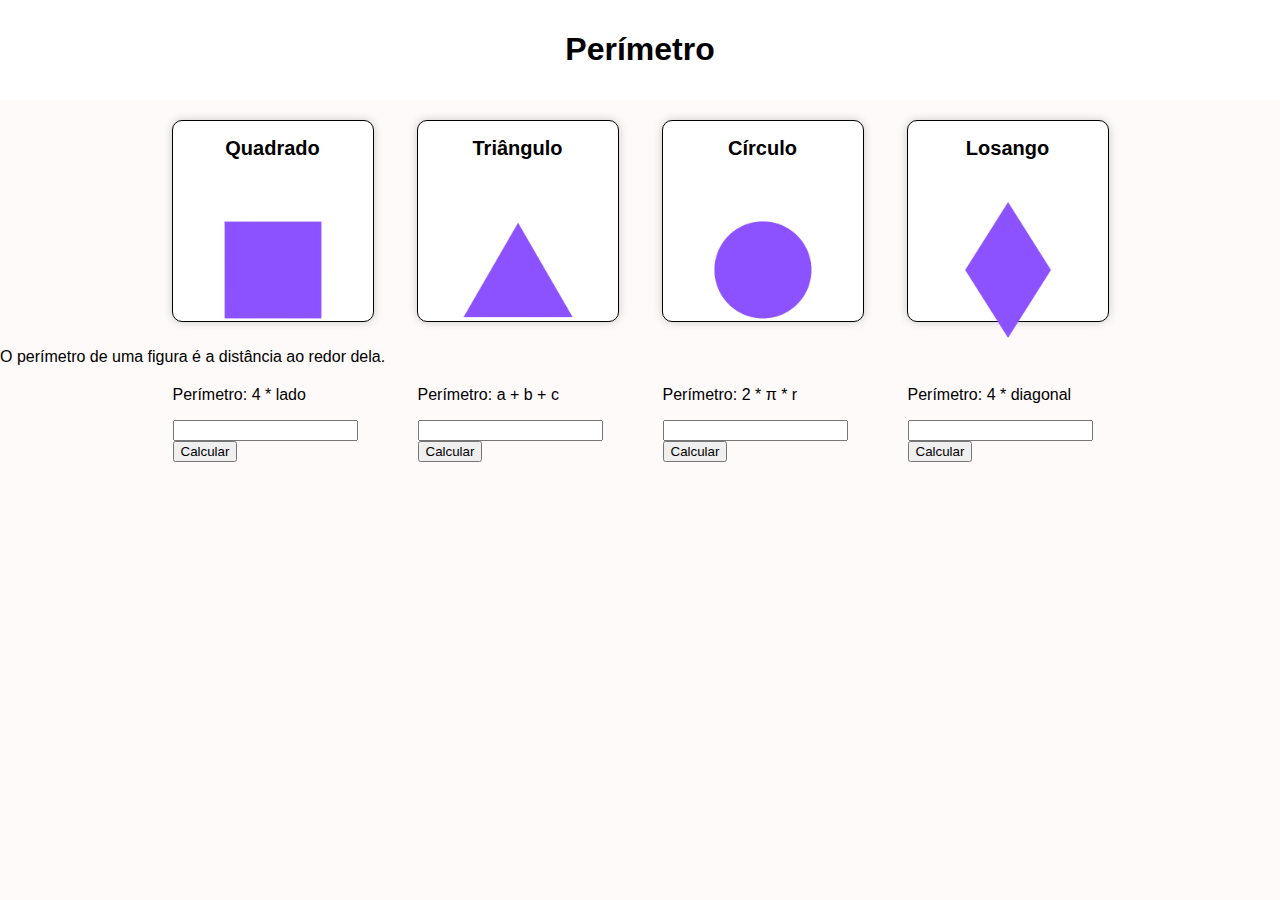
==== index.html @ f0d4f51c "Add files via upload" ====
<!DOCTYPE html>
<html>
<head>
  <title>Perímetro</title>
  <meta charset="utf-8">
  <meta name="viewport" content="width=device-width, initial-scale=1">
  <link rel="stylesheet" href="style.css">
</head>
<body>
  <header>
    <center><h1>Perímetro</h1></center>
  </header>
  <main>
    <div class="catalog">
      <div class="box">
        <h2 class="title">Quadrado</h2>
        <img class="image" src="Quadrado-removebg-preview.png" alt="Imagem 3">
        <p>Perímetro: 4 * lado</p>
        <input type="text" id="sideLength">
        <input type="button" value="Calcular" onclick="calculatePerimeter()">
        <p id="perimeter"></p>
      </div>
      <div class="box">
        <h2 class="title">Triângulo</h2>
        <img class="image" src="Triângulo-removebg-preview.png" alt="Imagem 3">
        <p>Perímetro: a + b + c</p>
        <input type="text" id="sideLength">
        <input type="button" value="Calcular" onclick="calculatePerimeter()">
        <p id="perimeter"></p>
      </div>
      <div class="box">
        <h2 class="title">Círculo</h2>
        <img class="image" src="Círculo-removebg-preview.png" alt="Imagem 3">
        <p>Perímetro: 2 * π * r</p>
        <input type="text" id="sideLength">
        <input type="button" value="Calcular" onclick="calculatePerimeter()">
        <p id="perimeter"></p>
      </div>
      <div class="box">
        <h2 class="title">Losango</h2>
        <img class="image" src="Losango-removebg-preview.png" alt="Imagem 3">
        <p>Perímetro: 4 * diagonal</p>
        <input type="text" id="sideLength">
        <input type="button" value="Calcular" onclick="calculatePerimeter()">
        <p id="perimeter"></p>
      </div>
    </div>
  </main>
  <footer>
    <p>O perímetro de uma figura é a distância ao redor dela.</p>
  </footer>
  <script>
    // This function is called when the user clicks on a box.
    function calculatePerimeter() {
      // Get the value of the input field.
      var sideLength = document.getElementById("sideLength").value;

      // Calculate the perimeter.
      var perimeter = 4 * sideLength;

      // Display the perimeter in the output field.
      document.getElementById("perimeter").innerHTML = perimeter;

      // Show an alert message.
      alert("O perímetro do quadrado é " + perimeter);
      alert("O perímetro do triângulo é " + perimeter);
      alert("O perímetro do círculo é " + perimeter);
      alert("O perímetro do losango é " + perimeter);
    }
  </script>
</body>
</html>
---- style.css ----
body {
    font-family: sans-serif;
    margin: 0;
    padding: 0;
    background-color: snow;
  }
  
  header {
    background-color: #fff;
    padding: 10px;
  }
  
  main {
    width: 1000px;
    margin: 0 auto;
  }
  
  .catalog {
    display: flex;
    flex-wrap: wrap;
    margin: 10px;
    justify-content: space-around;
  }
  
  .box {
    width: 200px;
    height: 200px;
    border: 1.5px solid black;
    margin: 10px;
    background-color: #fff;
    border-radius: 10px;
    transition: all 0.5s ease-in-out;
  }
  
  .box:hover {
    transform: scale(1.1);
    box-shadow: 0 0 500px 0 rgba(0, 0, 0, 0.4);
  }
  
  .title {
    font-size: 20px;
    text-align: center;
  }
  
  .image {
    display: block;
    margin: 5px auto;
  }
  
  @media (max-width: 768px) {
    .catalog {
      flex-direction: column;
    }
  
    .box {
      width: 100%;
      height: 100%;
    }
  
    .title {
      font-size: 16px;
    }
  
    .image {
      display: block;
      margin: 0 auto;
    }
  }
  
  @keyframes title-animation {
    0% {
      opacity: 1;
    }
    50% {
      opacity: 0.5;
    }
    100% {
      opacity: 1;
    }
  }
  
  @keyframes image-animation {
    0% {
      transform: scale(1);
    }
    50% {
      transform: scale(0.9);
    }
    100% {
      transform: scale(1);
    }
  }
  
  .box {
    box-shadow: 0 0 10px 0 rgba(0, 0, 0, 0.2);
    border-radius: 10px;
    transition: all 0.5s ease-in-out;
  }
  
  .box:hover {
    box-shadow: 0 0 20px 0 rgba(0, 0, 0, 0.4);
  }
  
  .box img {
    max-width: 100%;
    max-height: 100%;
    height: 100%;
  }
  
  .title {
    font-size: 20px;
    text-align: center;
    margin-bottom: 10px;
  }
  
  .image {
    display: block;
    margin: 5px auto;
  }
  
  @media (max-width: 768px) {
    .catalog {
      flex-direction: column;
    }
  
    .box {
      width: 100%;
      height: 100%;
    }
  
    .title {
      font-size: 16px;
    }
  
    .image {
      display: block;
      margin: 0 auto;
    }
  }
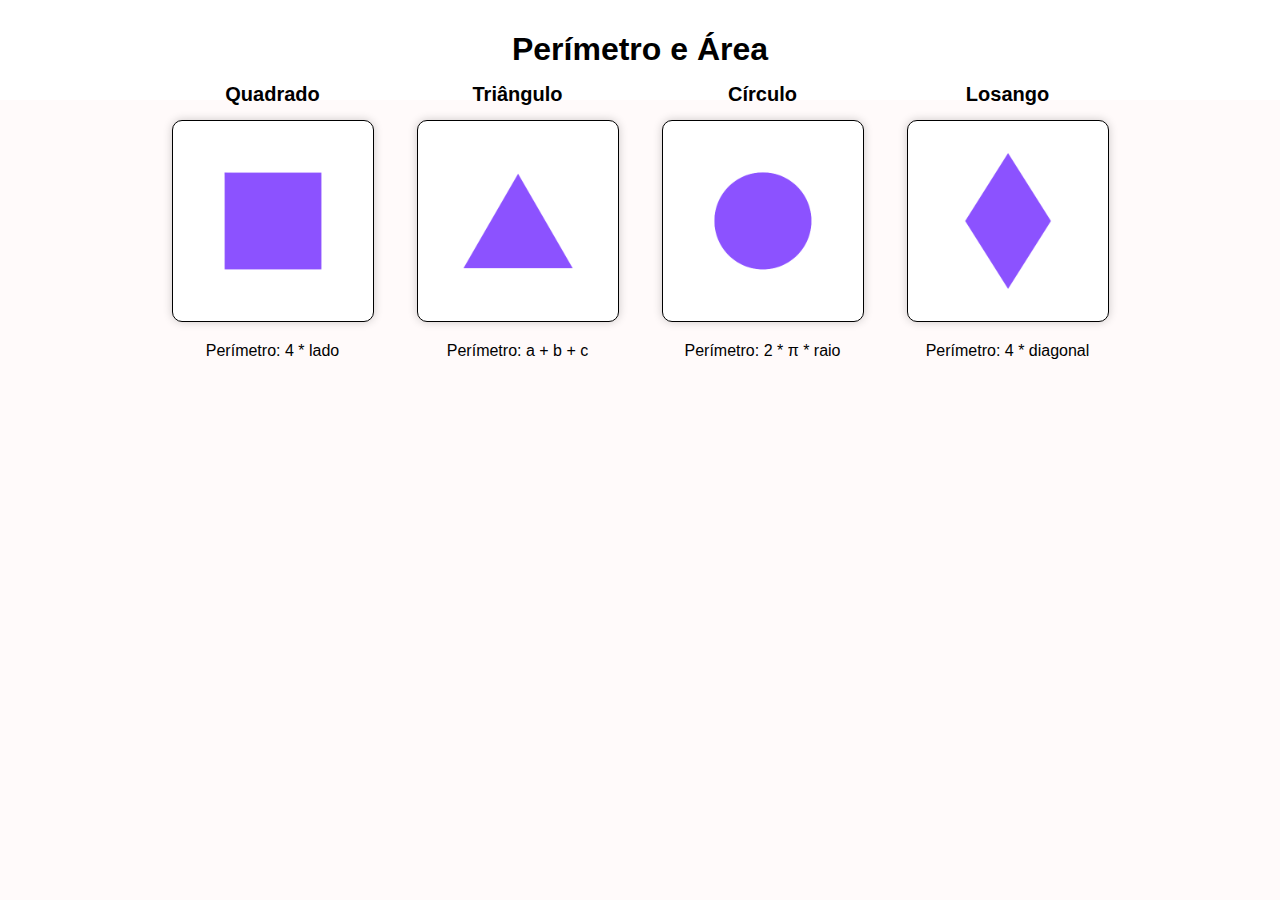
==== commit 3b56ed0a: "acabado" ====
--- a/index.html
+++ b/index.html
@@ -1,72 +1,87 @@
 <!DOCTYPE html>
 <html>
 <head>
-  <title>Perímetro</title>
+  <title>Perímetro e Área</title>
   <meta charset="utf-8">
   <meta name="viewport" content="width=device-width, initial-scale=1">
   <link rel="stylesheet" href="style.css">
 </head>
 <body>
   <header>
-    <center><h1>Perímetro</h1></center>
+    <center><h1>Perímetro e Área</h1></center>
   </header>
   <main>
     <div class="catalog">
-      <div class="box">
+      <div class="box" onclick="showQuestions('quadrado')">
         <h2 class="title">Quadrado</h2>
         <img class="image" src="Quadrado-removebg-preview.png" alt="Imagem 3">
         <p>Perímetro: 4 * lado</p>
-        <input type="text" id="sideLength">
-        <input type="button" value="Calcular" onclick="calculatePerimeter()">
-        <p id="perimeter"></p>
       </div>
-      <div class="box">
+      <div class="box" onclick="showQuestions('triangulo')">
         <h2 class="title">Triângulo</h2>
         <img class="image" src="Triângulo-removebg-preview.png" alt="Imagem 3">
         <p>Perímetro: a + b + c</p>
-        <input type="text" id="sideLength">
-        <input type="button" value="Calcular" onclick="calculatePerimeter()">
-        <p id="perimeter"></p>
       </div>
-      <div class="box">
+      <div class="box" onclick="showQuestions('circulo')">
         <h2 class="title">Círculo</h2>
         <img class="image" src="Círculo-removebg-preview.png" alt="Imagem 3">
-        <p>Perímetro: 2 * π * r</p>
-        <input type="text" id="sideLength">
-        <input type="button" value="Calcular" onclick="calculatePerimeter()">
-        <p id="perimeter"></p>
+        <p>Perímetro: 2 * π * raio</p>
       </div>
-      <div class="box">
+      <div class="box" onclick="showQuestions('losango')">
         <h2 class="title">Losango</h2>
         <img class="image" src="Losango-removebg-preview.png" alt="Imagem 3">
         <p>Perímetro: 4 * diagonal</p>
-        <input type="text" id="sideLength">
-        <input type="button" value="Calcular" onclick="calculatePerimeter()">
-        <p id="perimeter"></p>
       </div>
     </div>
   </main>
-  <footer>
-    <p>O perímetro de uma figura é a distância ao redor dela.</p>
-  </footer>
-  <script>
-    // This function is called when the user clicks on a box.
+</footer>
+<div id="questions" style="display: none;">
+  <div class="question-box">
+    <input type="text" id="question1" placeholder="Pergunta 1">
+    <input type="text" id="question2" placeholder="Pergunta 2">
+    <input type="button" value="Calcular" onclick="calculatePerimeter()">
+  </div>
+</div>
+<div id="results" style="display: none;">
+  <h2>Resultados:</h2>
+  <p id="result1"></p>
+  <p id="result2"></p>
+</div>
+<script>
+    var shape = '';
+
+    function showQuestions(selectedShape) {
+      shape = selectedShape;
+      var questionsDiv = document.getElementById('questions');
+      questionsDiv.style.display = 'block';
+
+      var resultsDiv = document.getElementById('results');
+      resultsDiv.style.display = 'none';
+    }
+
     function calculatePerimeter() {
-      // Get the value of the input field.
-      var sideLength = document.getElementById("sideLength").value;
+      var question1Value = document.getElementById('question1').value;
+      var question2Value = document.getElementById('question2').value;
 
-      // Calculate the perimeter.
-      var perimeter = 4 * sideLength;
+      if (shape === 'quadrado') {
+        var sideLength = parseFloat(question1Value);
+        var perimeter = 4 * sideLength;
+        document.getElementById('result1').innerHTML = 'Perímetro: ' + perimeter + ' unidades';
+        document.getElementById('result2').innerHTML = '';
+      } else if (shape === 'triangulo') {
+        // Lógica para triângulo
+      } else if (shape === 'circulo') {
+        // Lógica para círculo
+      } else if (shape === 'losango') {
+        // Lógica para losango
+      }
 
-      // Display the perimeter in the output field.
-      document.getElementById("perimeter").innerHTML = perimeter;
+      var questionsDiv = document.getElementById('questions');
+      questionsDiv.style.display = 'none';
 
-      // Show an alert message.
-      alert("O perímetro do quadrado é " + perimeter);
-      alert("O perímetro do triângulo é " + perimeter);
-      alert("O perímetro do círculo é " + perimeter);
-      alert("O perímetro do losango é " + perimeter);
+      var resultsDiv = document.getElementById('results');
+      resultsDiv.style.display = 'block';
     }
   </script>
 </body>
-</html>+</html>
--- a/style.css
+++ b/style.css
@@ -1,139 +1,81 @@
+/* Estilos base que se aplicam a todos os tamanhos de tela */
 body {
-    font-family: sans-serif;
-    margin: 0;
-    padding: 0;
-    background-color: snow;
+  font-family: sans-serif;
+  margin: 0;
+  padding: 0;
+  background-color: snow;
+}
+
+header {
+  background-color: #fff;
+  padding: 10px;
+}
+
+main {
+  max-width: 1000px; /* Limita a largura máxima para telas maiores */
+  margin: 0 auto;
+}
+
+.catalog {
+  display: flex;
+  flex-wrap: wrap;
+  margin: 10px;
+  justify-content: space-around;
+}
+
+.box {
+  width: 200px;
+  height: 200px;
+  border: 1.5px solid black;
+  margin: 10px;
+  background-color: #fff;
+  border-radius: 10px;
+  transition: all 0.5s ease-in-out;
+  box-shadow: 0 0 10px 0 rgba(0, 0, 0, 0.2);
+  display: flex; /* Adicionado */
+  flex-direction: column; /* Adicionado */
+  justify-content: center; /* Adicionado */
+  align-items: center; /* Adicionado */
+}
+
+.box:hover {
+  transform: scale(1.1);
+  box-shadow: 0 0 20px 0 rgba(0, 0, 0, 0.4);
+}
+
+.title {
+  font-size: 20px;
+  text-align: center;
+  margin-bottom: 10px;
+}
+
+.image {
+  display: block;
+  margin: 5px auto;
+  max-width: 100%;
+  max-height: 100%;
+  height: 100%;
+}
+
+/* Estilos específicos para telas menores, como smartphones */
+@media (max-width: 768px) {
+  main {
+    width: 90%; /* Ajusta a largura para preencher a tela */
   }
-  
-  header {
-    background-color: #fff;
-    padding: 10px;
+
+  .catalog {
+    flex-direction: column; /* Alinha as caixas verticalmente */
   }
-  
-  main {
-    width: 1000px;
-    margin: 0 auto;
+
+  .box {
+    width: 100%;
+    height: auto; /* Ajusta a altura automaticamente */
+    margin-bottom: 20px;
   }
-  
-  .catalog {
-    display: flex;
-    flex-wrap: wrap;
-    margin: 10px;
-    justify-content: space-around;
+
+  .title {
+    font-size: 16px;
   }
-  
-  .box {
-    width: 200px;
-    height: 200px;
-    border: 1.5px solid black;
-    margin: 10px;
-    background-color: #fff;
-    border-radius: 10px;
-    transition: all 0.5s ease-in-out;
-  }
-  
-  .box:hover {
-    transform: scale(1.1);
-    box-shadow: 0 0 500px 0 rgba(0, 0, 0, 0.4);
-  }
-  
-  .title {
-    font-size: 20px;
-    text-align: center;
-  }
-  
-  .image {
-    display: block;
-    margin: 5px auto;
-  }
-  
-  @media (max-width: 768px) {
-    .catalog {
-      flex-direction: column;
-    }
-  
-    .box {
-      width: 100%;
-      height: 100%;
-    }
-  
-    .title {
-      font-size: 16px;
-    }
-  
-    .image {
-      display: block;
-      margin: 0 auto;
-    }
-  }
-  
-  @keyframes title-animation {
-    0% {
-      opacity: 1;
-    }
-    50% {
-      opacity: 0.5;
-    }
-    100% {
-      opacity: 1;
-    }
-  }
-  
-  @keyframes image-animation {
-    0% {
-      transform: scale(1);
-    }
-    50% {
-      transform: scale(0.9);
-    }
-    100% {
-      transform: scale(1);
-    }
-  }
-  
-  .box {
-    box-shadow: 0 0 10px 0 rgba(0, 0, 0, 0.2);
-    border-radius: 10px;
-    transition: all 0.5s ease-in-out;
-  }
-  
-  .box:hover {
-    box-shadow: 0 0 20px 0 rgba(0, 0, 0, 0.4);
-  }
-  
-  .box img {
-    max-width: 100%;
-    max-height: 100%;
-    height: 100%;
-  }
-  
-  .title {
-    font-size: 20px;
-    text-align: center;
-    margin-bottom: 10px;
-  }
-  
-  .image {
-    display: block;
-    margin: 5px auto;
-  }
-  
-  @media (max-width: 768px) {
-    .catalog {
-      flex-direction: column;
-    }
-  
-    .box {
-      width: 100%;
-      height: 100%;
-    }
-  
-    .title {
-      font-size: 16px;
-    }
-  
-    .image {
-      display: block;
-      margin: 0 auto;
-    }
-  }+}
+
+/* Outras Media Queries para telas maiores ou outras personalizações */
